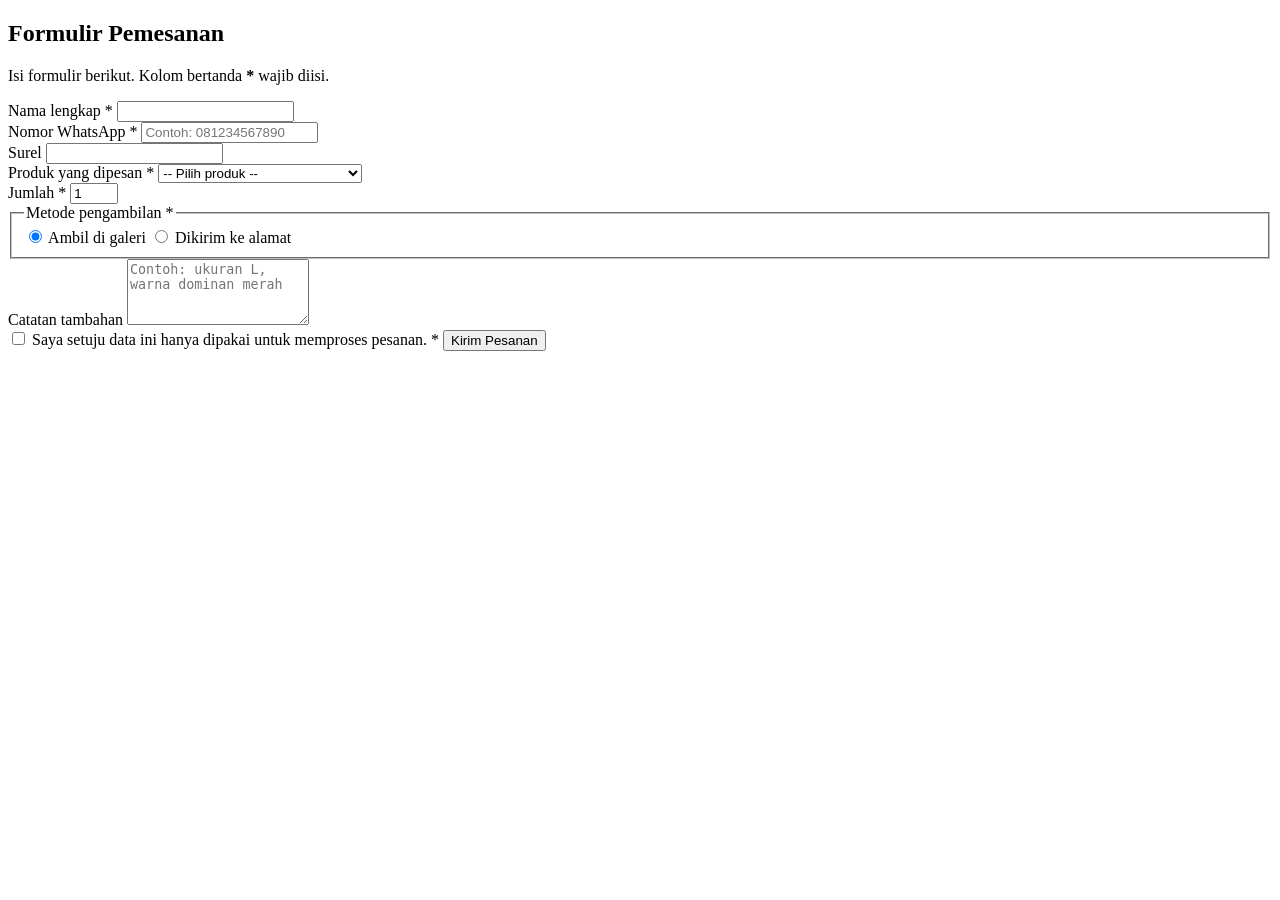
==== kontak.html @ b342dc41 "Tambah formulir pemesanan di kontak.html" ====
<!DOCTYPE html>
<html lang="en">

<head>
    <meta charset="UTF-8">
    <meta name="viewport" content="width=device-width, initial-scale=1.0">
    <title>Kontak</title>
</head>

<body>
    <main>
        <section class="bagian" id="pesan">
            <h1>Formulir Pemesanan</h1>
            <p>Isi formulir berikut. Kolom bertanda <strong>*</strong> wajib diisi.</p>

            <form id="form-pesan" class="form-pesan" action="#" method="get">
                <div class="kolom">
                    <label for="nama">Nama lengkap *</label>
                    <input type="text" id="nama" name="nama" required minlength="3" autocomplete="name">
                </div>

                <div class="kolom">
                    <label for="wa">Nomor WhatsApp *</label>
                    <input type="tel" id="wa" name="wa" required pattern="08[0-9]{8,11}"
                        placeholder="Contoh: 081234567890" autocomplete="tel">
                </div>

                <div class="kolom">
                    <label for="email">Surel</label>
                    <input type="email" id="email" name="email" autocomplete="email">
                </div>

                <div class="kolom">
                    <label for="produk">Produk yang dipesan *</label>
                    <select id="produk" name="produk" required>
                        <option value="">-- Pilih produk --</option>
                        <option>Kain Motif Gigi Haruan</option>
                        <option>Kain Motif Kambang Kacang</option>
                        <option>Selendang Iris Pudak</option>
                        <option>Kemeja Bayam Raja</option>
                        <option>Tas Naga Balimbur</option>
                        <option>Gamis Ombak Sinapur Karang</option>
                    </select>
                </div>

                <div class="kolom">
                    <label for="jumlah">Jumlah *</label>
                    <input type="number" id="jumlah" name="jumlah" min="1" max="50" value="1" required>
                </div>

                <fieldset>
                    <legend>Metode pengambilan *</legend>
                    <label><input type="radio" name="pengambilan" value="Ambil di galeri" checked>
                        Ambil di galeri</label>
                    <label><input type="radio" name="pengambilan" value="Dikirim ke alamat">
                        Dikirim ke alamat</label>
                </fieldset>

                <div class="kolom">
                    <label for="catatan">Catatan tambahan</label>
                    <textarea id="catatan" name="catatan" rows="4" maxlength="300"
                        placeholder="Contoh: ukuran L, warna dominan merah"></textarea>
                </div>

                <label class="cek">
                    <input type="checkbox" id="setuju" name="setuju" required>
                    Saya setuju data ini hanya dipakai untuk memproses pesanan. *
                </label>

                <button type="submit" class="tombol">Kirim Pesanan</button>
            </form>
        </section>
    </main>
</body>

</html>
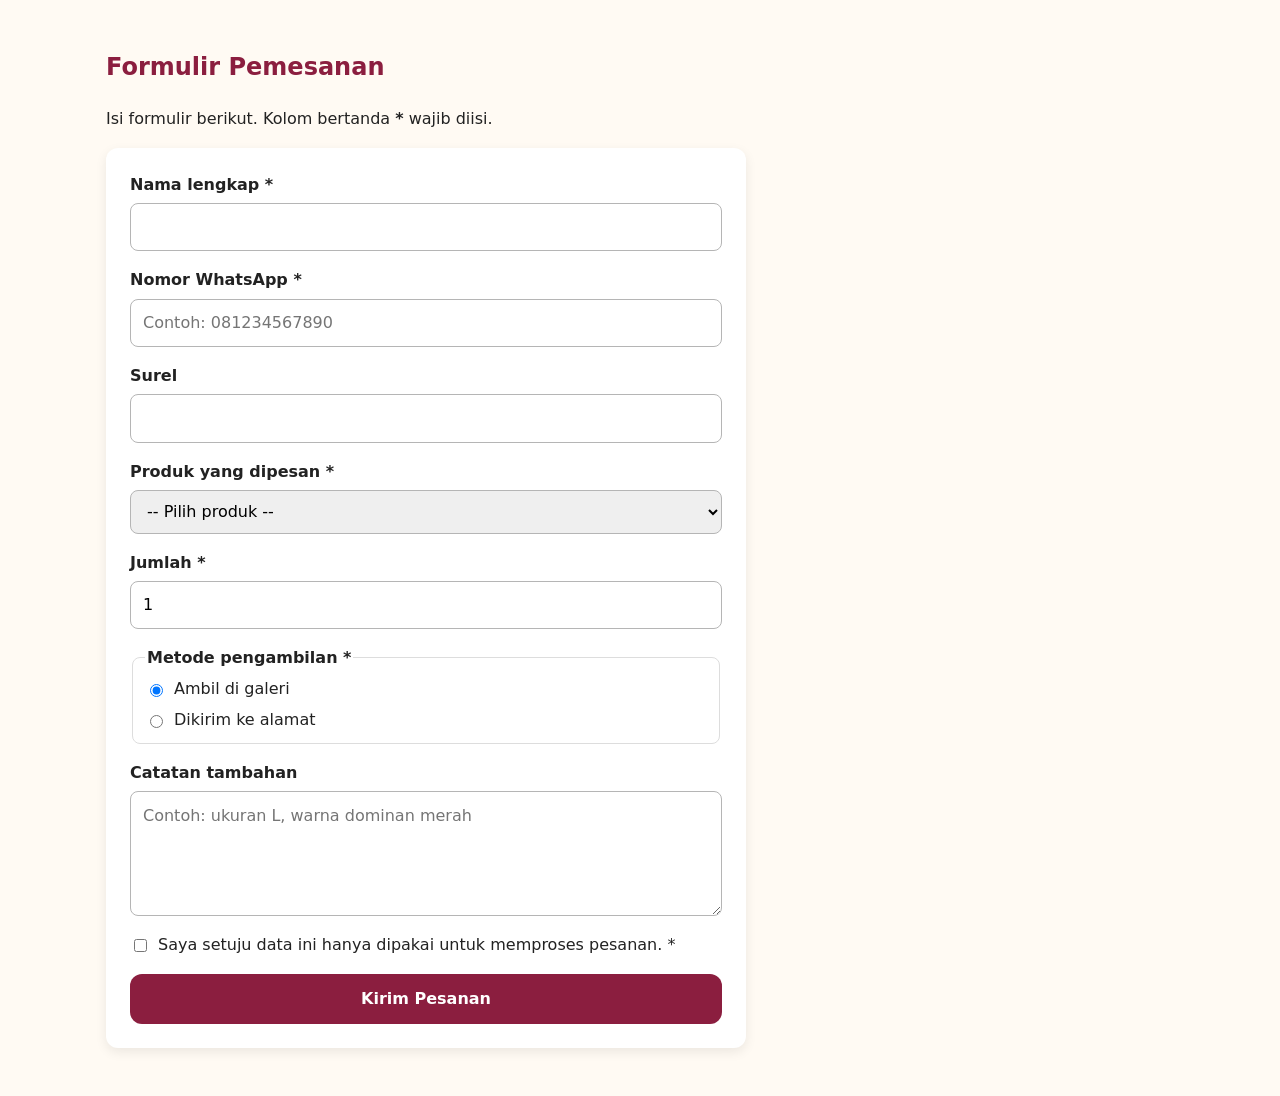
==== commit 1011edc7: "Perbaiki tampilan berdasarkan uji responsif" ====
--- a/kontak.html
+++ b/kontak.html
@@ -5,6 +5,7 @@
     <meta charset="UTF-8">
     <meta name="viewport" content="width=device-width, initial-scale=1.0">
     <title>Kontak</title>
+    <link rel="stylesheet" href="css/style.css">
 </head>
 
 <body>
--- a/css/style.css
+++ b/css/style.css
@@ -0,0 +1,369 @@
+/* =========================================================
+Sasirangan Banua — style.css
+Pendekatan: mobile-first (gaya dasar untuk HP, lalu
+disesuaikan untuk layar lebar dengan media query)
+========================================================= */
+/* ---------- 1. Variabel (custom properties) ---------- */
+:root {
+    --warna-utama: #8b1e3f;
+    /* merah marun sasirangan */
+    --warna-utama-gelap: #6a142f;
+    --warna-aksen: #e0a526;
+    /* kuning kunyit */
+    --warna-krem: #fbe9c6;
+    --warna-teks: #222222;
+    --warna-teks-lembut: #555555;
+    --warna-latar: #fffaf3;
+    --warna-kartu: #ffffff;
+    --radius: 12px;
+    --bayangan: 0 4px 12px rgba(0, 0, 0, 0.08);
+    --lebar-maks: 1100px;
+}
+
+/* ---------- 2. Reset ringan & dasar ---------- */
+*,
+*::before,
+*::after {
+    box-sizing: border-box;
+}
+
+html {
+    scroll-behavior: smooth;
+    scroll-padding-top: 7rem;
+    /* agar judul tidak tertutup header sticky */
+}
+
+body {
+    margin: 0;
+    font-family: "Segoe UI", system-ui, -apple-system, Roboto, Arial, sans-serif;
+    font-size: 1rem;
+    line-height: 1.6;
+    color: var(--warna-teks);
+    background-color: var(--warna-latar);
+}
+
+img {
+    display: block;
+    max-width: 100%;
+    height: auto;
+}
+
+a {
+    color: var(--warna-utama);
+}
+
+/* Penanda fokus untuk pengguna keyboard — JANGAN dihapus */
+a:focus-visible,
+button:focus-visible,
+input:focus-visible,
+select:focus-visible,
+textarea:focus-visible {
+    outline: 3px solid var(--warna-utama-gelap);
+    outline-offset: 2px;
+}
+
+/* ---------- 3. Header & navigasi (Flexbox) ---------- */
+.header-situs {
+    position: sticky;
+    top: 0;
+    z-index: 10;
+    display: flex;
+    flex-direction: column;
+    /* HP: logo di atas menu */
+    align-items: center;
+    gap: 0.5rem;
+    padding: 1rem;
+    background-color: var(--warna-utama);
+    color: #ffffff;
+}
+
+.logo {
+    margin: 0;
+    font-size: 1.4rem;
+    font-weight: 700;
+}
+
+.logo a {
+    color: inherit;
+    text-decoration: none;
+}
+
+.menu {
+    display: flex;
+    flex-wrap: wrap;
+    justify-content: center;
+    gap: 0.25rem 1rem;
+    margin: 0;
+    padding: 0;
+    list-style: none;
+}
+
+.menu a {
+    display: block;
+    padding: 0.35rem 0.75rem;
+    border-radius: 6px;
+    color: #ffffff;
+    text-decoration: none;
+}
+
+.menu a:hover,
+.menu a[aria-current="page"] {
+    background-color: var(--warna-utama-gelap);
+}
+
+.header-situs a:focus-visible {
+    outline-color: #ffffff;
+    /* fokus putih agar terlihat di latar header yang gelap */
+}
+
+/* ---------- 4. Hero ---------- */
+.hero {
+    padding: 4rem 1rem;
+    text-align: center;
+    background: linear-gradient(135deg, var(--warna-krem), #f6d7a7);
+}
+
+.hero h1 {
+    margin: 0 0 1rem;
+    font-size: clamp(1.8rem, 5vw, 3rem);
+    line-height: 1.2;
+    color: var(--warna-utama);
+}
+
+.hero p {
+    max-width: 40rem;
+    margin: 0 auto 1.5rem;
+}
+
+/* ---------- 5. Tombol ---------- */
+.tombol {
+    display: inline-block;
+    padding: 0.75rem 1.5rem;
+    border: none;
+    border-radius: var(--radius);
+    background-color: var(--warna-utama);
+    color: #ffffff;
+    font: inherit;
+    font-weight: 600;
+    text-decoration: none;
+    cursor: pointer;
+    transition: background-color 0.2s ease, transform 0.2s ease;
+}
+
+.tombol:hover {
+    background-color: var(--warna-utama-gelap);
+    transform: translateY(-2px);
+}
+
+/* ---------- 6. Bagian (section) umum ---------- */
+.bagian {
+    max-width: var(--lebar-maks);
+    margin-inline: auto;
+    padding: 3rem 1rem;
+}
+
+.bagian h1,
+.bagian h2 {
+    margin-top: 0;
+    color: var(--warna-utama);
+}
+
+/* ---------- 7. Katalog (CSS Grid) ---------- */
+.katalog-grid {
+    display: grid;
+    grid-template-columns: repeat(auto-fill, minmax(240px, 1fr));
+    gap: 1.5rem;
+}
+
+.kartu {
+    display: flex;
+    flex-direction: column;
+    overflow: hidden;
+    border-radius: var(--radius);
+    background-color: var(--warna-kartu);
+    box-shadow: var(--bayangan);
+    transition: transform 0.2s ease;
+}
+
+.kartu:hover {
+    transform: translateY(-4px);
+}
+
+.kartu img {
+    width: 100%;
+    aspect-ratio: 3 / 2;
+    object-fit: cover;
+}
+
+.kartu-isi {
+    display: flex;
+    flex-direction: column;
+    flex-grow: 1;
+    /* isi kartu mengisi sisa tinggi */
+    padding: 1rem;
+}
+
+.kartu h3 {
+    margin: 0 0 0.5rem;
+    font-size: 1.15rem;
+}
+
+.kartu p {
+    margin: 0 0 0.75rem;
+    color: var(--warna-teks-lembut);
+}
+
+.kartu .harga {
+    margin-top: auto;
+    /* harga selalu di bagian bawah kartu */
+    margin-bottom: 0;
+    font-size: 1.1rem;
+    font-weight: 700;
+    color: var(--warna-utama);
+}
+
+/* ---------- 8. Tabel ---------- */
+table {
+    width: 100%;
+    border-collapse: collapse;
+    background-color: var(--warna-kartu);
+    box-shadow: var(--bayangan);
+}
+
+caption {
+    margin-bottom: 0.5rem;
+    font-weight: 600;
+    text-align: left;
+}
+
+th,
+td {
+    padding: 0.75rem 1rem;
+    border-bottom: 1px solid #eeeeee;
+    text-align: left;
+}
+
+thead th {
+    background-color: var(--warna-utama);
+    color: #ffffff;
+}
+
+/* ---------- 9. Formulir ---------- */
+.form-pesan {
+    display: grid;
+    gap: 1rem;
+    max-width: 40rem;
+    padding: 1.5rem;
+    border-radius: var(--radius);
+    background-color: var(--warna-kartu);
+    box-shadow: var(--bayangan);
+}
+
+.kolom {
+    display: flex;
+    flex-direction: column;
+    gap: 0.35rem;
+}
+
+label,
+legend {
+    font-weight: 600;
+}
+
+input,
+select,
+textarea {
+    width: 100%;
+    padding: 0.65rem 0.75rem;
+    border: 1px solid #b5b5b5;
+    border-radius: 8px;
+    font: inherit;
+}
+
+fieldset {
+    display: flex;
+    flex-direction: column;
+    gap: 0.35rem;
+    border: 1px solid #dddddd;
+    border-radius: 8px;
+}
+
+fieldset label,
+.cek {
+    display: flex;
+    align-items: center;
+    gap: 0.5rem;
+    font-weight: 400;
+}
+
+input[type="radio"],
+input[type="checkbox"] {
+    width: auto;
+}
+
+.kolom {
+    display: flex;
+    flex-direction: column;
+    gap: 0.35rem;
+}
+
+label,
+legend {
+    font-weight: 600;
+}
+
+input,
+select,
+textarea {
+    width: 100%;
+    padding: 0.65rem 0.75rem;
+    border: 1px solid #b5b5b5;
+    border-radius: 8px;
+    font: inherit;
+}
+
+fieldset {
+    display: flex;
+    flex-direction: column;
+    gap: 0.35rem;
+    border: 1px solid #dddddd;
+    border-radius: 8px;
+}
+
+fieldset label,
+.cek {
+    display: flex;
+    align-items: center;
+    gap: 0.5rem;
+    font-weight: 400;
+}
+
+input[type="radio"],
+input[type="checkbox"] {
+    width: auto;
+}
+
+/* ---------- 11. Responsif: tablet & desktop ---------- */
+@media (min-width: 768px) {
+    .header-situs {
+        flex-direction: row;
+        /* logo kiri, menu kanan */
+        justify-content: space-between;
+        padding-inline: 2rem;
+    }
+
+    .hero {
+        padding: 6rem 2rem;
+    }
+}
+
+/* Hormati pengguna yang tidak ingin banyak animasi */
+@media (prefers-reduced-motion: reduce) {
+    html {
+        scroll-behavior: auto;
+    }
+
+    * {
+        transition: none !important;
+    }
+}
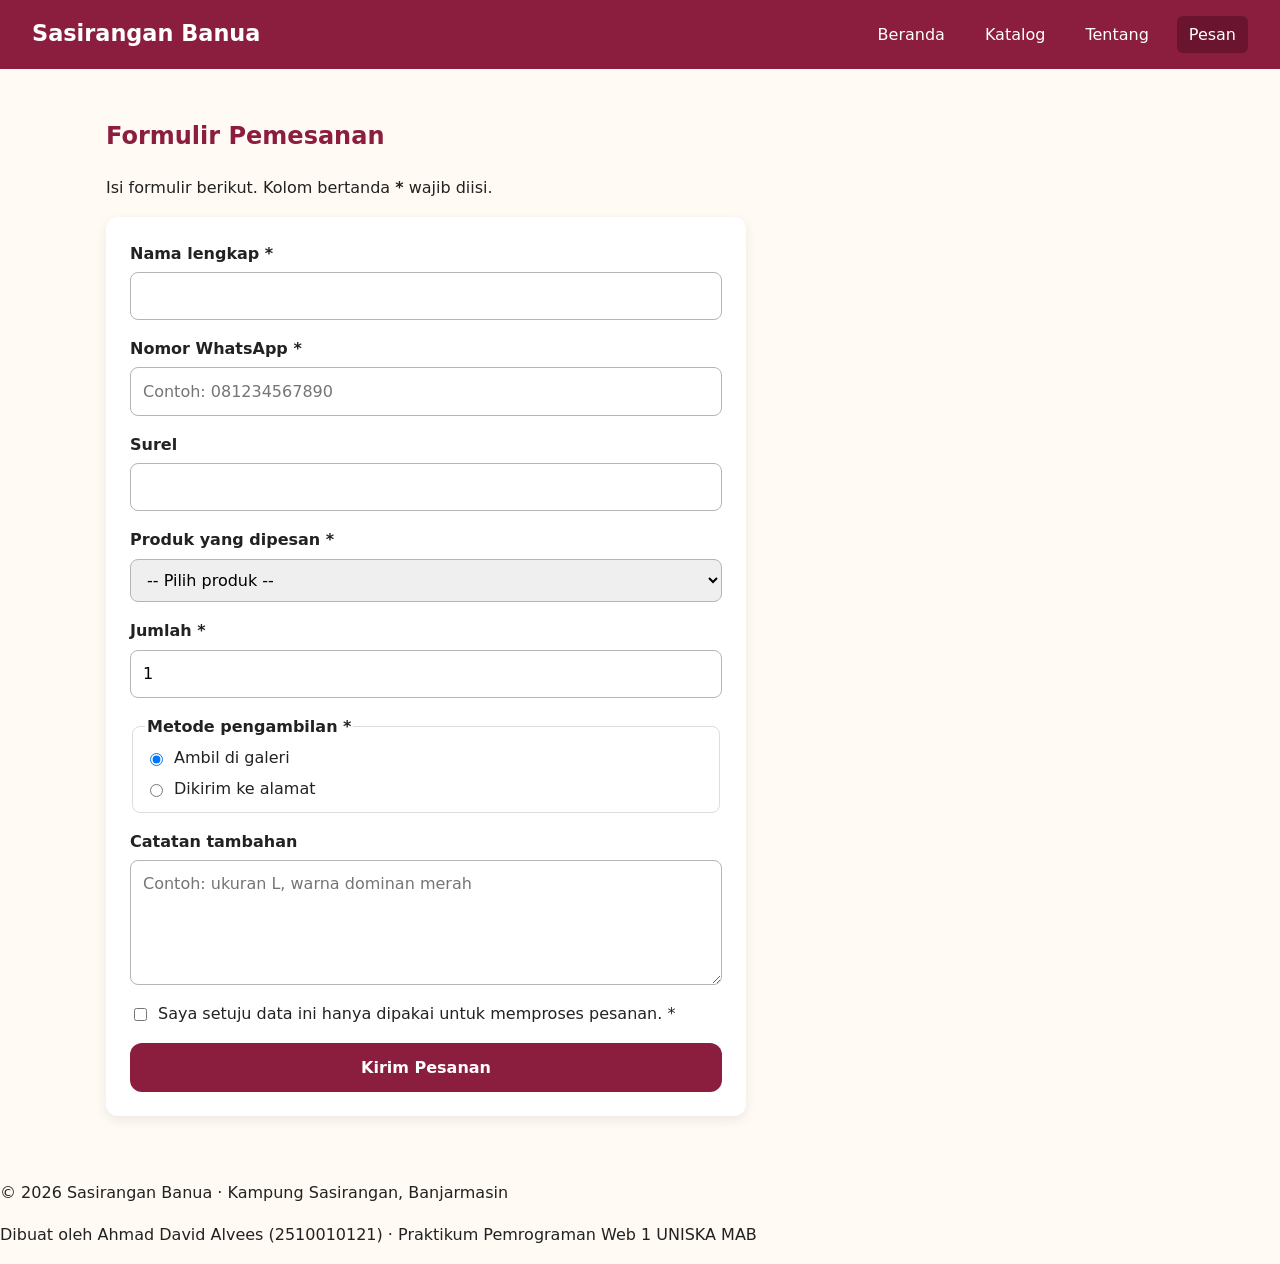
==== commit 11e8a687: "Tambah validasi formulir dan ringkasan pesan WhatsApp" ====
--- a/kontak.html
+++ b/kontak.html
@@ -1,39 +1,56 @@
-<!DOCTYPE html>
+<!doctype html>
 <html lang="en">
 
 <head>
-    <meta charset="UTF-8">
-    <meta name="viewport" content="width=device-width, initial-scale=1.0">
+    <meta charset="UTF-8" />
+    <meta name="viewport" content="width=device-width, initial-scale=1.0" />
     <title>Kontak</title>
-    <link rel="stylesheet" href="css/style.css">
+    <link rel="stylesheet" href="css/style.css" />
 </head>
 
 <body>
+    <header class="header-situs">
+        <p class="logo"><a href="index.html"></a>Sasirangan Banua</p>
+        <nav aria-label="Navigasi Utama">
+            <ul class="menu">
+                <li><a href="index.html">Beranda</a></li>
+                <li><a href="index.html#katalog">Katalog</a></li>
+                <li><a href="index.html#tentang">Tentang</a></li>
+                <li><a href="kontak.html" aria-current="page">Pesan</a></li>
+            </ul>
+        </nav>
+    </header>
     <main>
         <section class="bagian" id="pesan">
             <h1>Formulir Pemesanan</h1>
-            <p>Isi formulir berikut. Kolom bertanda <strong>*</strong> wajib diisi.</p>
+            <p>
+                Isi formulir berikut. Kolom bertanda <strong>*</strong> wajib diisi.
+            </p>
 
-            <form id="form-pesan" class="form-pesan" action="#" method="get">
+            <form id="form-pesan" class="form-pesan" action="#" method="get" novalidate>
                 <div class="kolom">
                     <label for="nama">Nama lengkap *</label>
-                    <input type="text" id="nama" name="nama" required minlength="3" autocomplete="name">
+                    <input type="text" id="nama" name="nama" required minlength="3" autocomplete="name"
+                        aria-describedby="error-nama" />
+                    <p class="pesan-error" id="error-nama"></p>
                 </div>
 
                 <div class="kolom">
                     <label for="wa">Nomor WhatsApp *</label>
                     <input type="tel" id="wa" name="wa" required pattern="08[0-9]{8,11}"
-                        placeholder="Contoh: 081234567890" autocomplete="tel">
+                        placeholder="Contoh: 081234567890" autocomplete="tel" aria-describedby="error-wa" />
+                    <p class="pesan-error" id="error-wa"></p>
                 </div>
 
                 <div class="kolom">
                     <label for="email">Surel</label>
-                    <input type="email" id="email" name="email" autocomplete="email">
+                    <input type="email" id="email" name="email" autocomplete="email" aria-describedby="error-email" />
+                    <p class="pesan-error" id="error-email"></p>
                 </div>
 
                 <div class="kolom">
                     <label for="produk">Produk yang dipesan *</label>
-                    <select id="produk" name="produk" required>
+                    <select id="produk" name="produk" required aria-describedby="error-produk">
                         <option value="">-- Pilih produk --</option>
                         <option>Kain Motif Gigi Haruan</option>
                         <option>Kain Motif Kambang Kacang</option>
@@ -42,19 +59,26 @@
                         <option>Tas Naga Balimbur</option>
                         <option>Gamis Ombak Sinapur Karang</option>
                     </select>
+                    <p class="pesan-error" id="error-produk"></p>
                 </div>
 
                 <div class="kolom">
                     <label for="jumlah">Jumlah *</label>
-                    <input type="number" id="jumlah" name="jumlah" min="1" max="50" value="1" required>
+                    <input type="number" id="jumlah" name="jumlah" min="1" max="50" value="1" required
+                        aria-describedby="error-jumlah" />
+                    <p class="pesan-error" id="error-jumlah"></p>
                 </div>
 
                 <fieldset>
                     <legend>Metode pengambilan *</legend>
-                    <label><input type="radio" name="pengambilan" value="Ambil di galeri" checked>
-                        Ambil di galeri</label>
-                    <label><input type="radio" name="pengambilan" value="Dikirim ke alamat">
-                        Dikirim ke alamat</label>
+                    <label>
+                        <input type="radio" name="pengambilan" value="Ambil di galeri" checked />
+                        Ambil di galeri
+                    </label>
+                    <label>
+                        <input type="radio" name="pengambilan" value="Dikirim ke alamat" />
+                        Dikirim ke alamat
+                    </label>
                 </fieldset>
 
                 <div class="kolom">
@@ -63,15 +87,36 @@
                         placeholder="Contoh: ukuran L, warna dominan merah"></textarea>
                 </div>
 
-                <label class="cek">
-                    <input type="checkbox" id="setuju" name="setuju" required>
-                    Saya setuju data ini hanya dipakai untuk memproses pesanan. *
-                </label>
+                <div class="kolom">
+                    <label class="cek">
+                        <input type="checkbox" id="setuju" name="setuju" required aria-describedby="error-setuju" />
+                        Saya setuju data ini hanya dipakai untuk memproses pesanan. *
+                    </label>
+                    <p class="pesan-error" id="error-setuju"></p>
+                </div>
 
                 <button type="submit" class="tombol">Kirim Pesanan</button>
             </form>
+
+            <!-- Muncul setelah formulir valid -->
+            <div id="hasil-pesan" class="hasil-pesan" hidden>
+                <h2>Ringkasan Pesanan</h2>
+                <pre id="ringkasan"></pre>
+                <a id="tautan-wa" class="tombol" href="#" target="_blank" rel="noopener">Lanjutkan ke WhatsApp</a>
+            </div>
         </section>
     </main>
+
+    <footer class="footer-situs">
+        <p>
+            &copy; 2026 Sasirangan Banua &middot; Kampung Sasirangan, Banjarmasin
+        </p>
+        <p>
+            Dibuat oleh Ahmad David Alvees (2510010121) &middot; Praktikum
+            Pemrograman Web 1 UNISKA MAB
+        </p>
+    </footer>
 </body>
+<script src="js/form.js"></script>
 
 </html>
--- a/css/style.css
+++ b/css/style.css
@@ -366,4 +366,101 @@
     * {
         transition: none !important;
     }
+}
+
+/* ---------- 12. Komponen interaktif (Modul 3) ---------- */
+.kontrol-katalog {
+    display: flex;
+    flex-direction: column;
+    gap: 1rem;
+    margin-bottom: 1rem;
+}
+
+.filter {
+    display: flex;
+    flex-wrap: wrap;
+    gap: 0.5rem;
+}
+
+.tombol-filter {
+    padding: 0.5rem 1rem;
+    border: 2px solid var(--warna-utama);
+    border-radius: 999px;
+    background-color: transparent;
+    color: var(--warna-utama);
+    font: inherit;
+    font-weight: 600;
+    cursor: pointer;
+}
+
+.tombol-filter:hover,
+.tombol-filter.aktif {
+    background-color: var(--warna-utama);
+    color: #ffffff;
+}
+
+.info-jumlah {
+    color: var(--warna-teks-lembut);
+    font-size: 0.95rem;
+}
+
+.label-kategori {
+    align-self: flex-start;
+    margin-bottom: 0.5rem;
+    padding: 0.15rem 0.6rem;
+    border-radius: 999px;
+    background-color: var(--warna-krem);
+    color: #6a4a00;
+    font-size: 0.75rem;
+    font-weight: 700;
+    letter-spacing: 0.05em;
+    text-transform: uppercase;
+}
+
+.pesan-error {
+    margin: 0;
+    color: #b00020;
+    font-size: 0.9rem;
+}
+
+.pesan-error:empty {
+    display: none;
+    /* sembunyikan jika belum ada pesan */
+}
+
+[aria-invalid="true"] {
+    border-color: #b00020;
+    background-color: #fff5f6;
+}
+
+.hasil-pesan {
+    max-width: 40rem;
+    margin-top: 2rem;
+    padding: 1.5rem;
+    border-left: 6px solid var(--warna-aksen);
+    border-radius: var(--radius);
+    background-color: var(--warna-kartu);
+    box-shadow: var(--bayangan);
+}
+
+.hasil-pesan h2 {
+    margin-top: 0;
+}
+
+.hasil-pesan pre {
+    white-space: pre-wrap;
+    font-family: inherit;
+}
+
+@media (min-width: 768px) {
+    .kontrol-katalog {
+        flex-direction: row;
+        align-items: flex-end;
+        justify-content: space-between;
+    }
+
+    .kontrol-katalog .kolom {
+        flex: 1;
+        max-width: 22rem;
+    }
 }
